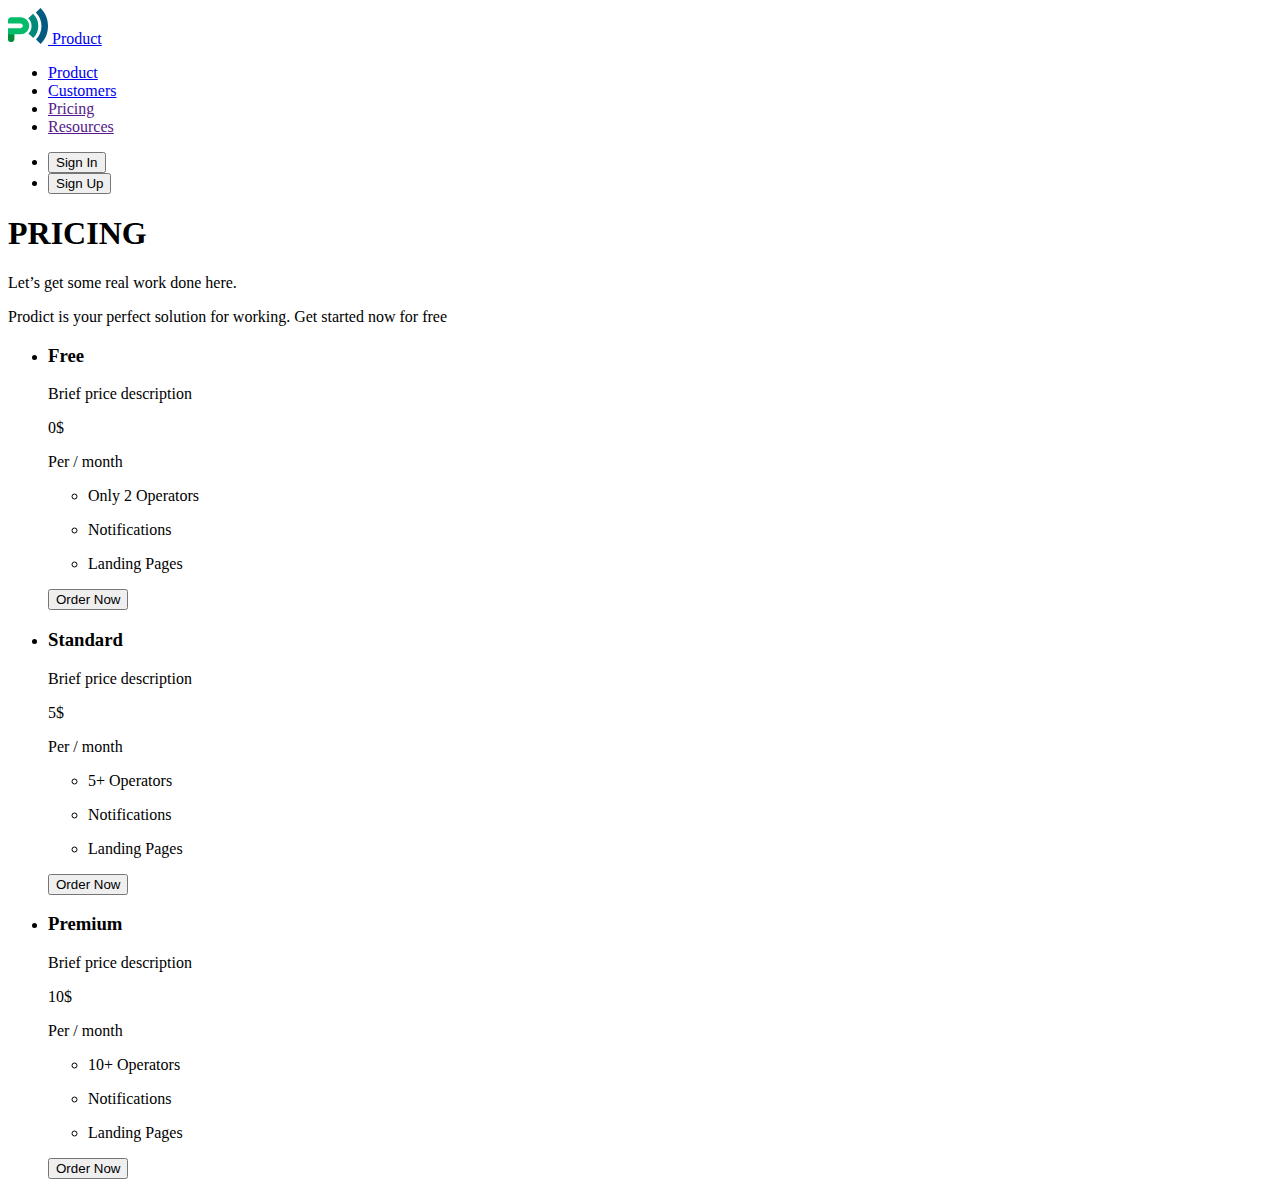
==== pricing.html @ 3b410654 "add markup" ====
<!DOCTYPE html>
<html lang="en">
  <head>
    <meta charset="UTF-8" />
    <meta name="viewport" content="width=device-width, initial-scale=1.0" />
    <title>Business promotion</title>
  </head>
  <body>
    <header>
      <nav>
        <a href="./index.html"
          ><img src="./images/logo.svg" alt="logo" /> Product</a
        >
        <ul>
          <li><a href="./index.html">Product</a></li>
          <li><a href="./customers.html">Customers</a></li>
          <li><a href="">Pricing</a></li>
          <li><a href="">Resources</a></li>
        </ul>
      </nav>
      <ul>
        <li><button type="button">Sign In</button></li>
        <li><button type="button">Sign Up</button></li>
      </ul>
    </header>
    <main>
      <section>
        <h1>PRICING</h1>
        <p>Let’s get some real work done here.</p>
        <p>
          Prodict is your perfect solution for working. Get started now for free
        </p>
        <ul>
          <li>
            <h3>Free</h3>
            <p>Brief price description</p>
            <span>0</span><span>$</span>
            <p>Per / month</p>
            <ul>
              <li>
                <p>Only 2 Operators</p>
              </li>
              <li>
                <p>Notifications</p>
              </li>
              <li>
                <p>Landing Pages</p>
              </li>
            </ul>
            <button type="button">Order Now</button>
          </li>
          <li>
            <h3>Standard</h3>
            <p>Brief price description</p>
            <span>5</span><span>$</span>
            <p>Per / month</p>
            <ul>
              <li>
                <p>5+ Operators</p>
              </li>
              <li>
                <p>Notifications</p>
              </li>
              <li>
                <p>Landing Pages</p>
              </li>
            </ul>
            <button type="button">Order Now</button>
          </li>
          <li>
            <h3>Premium</h3>
            <p>Brief price description</p>
            <span>10</span><span>$</span>
            <p>Per / month</p>
            <ul>
              <li>
                <p>10+ Operators</p>
              </li>
              <li>
                <p>Notifications</p>
              </li>
              <li>
                <p>Landing Pages</p>
              </li>
            </ul>
            <button type="button">Order Now</button>
          </li>
        </ul>
      </section>
    </main>
  </body>
</html>
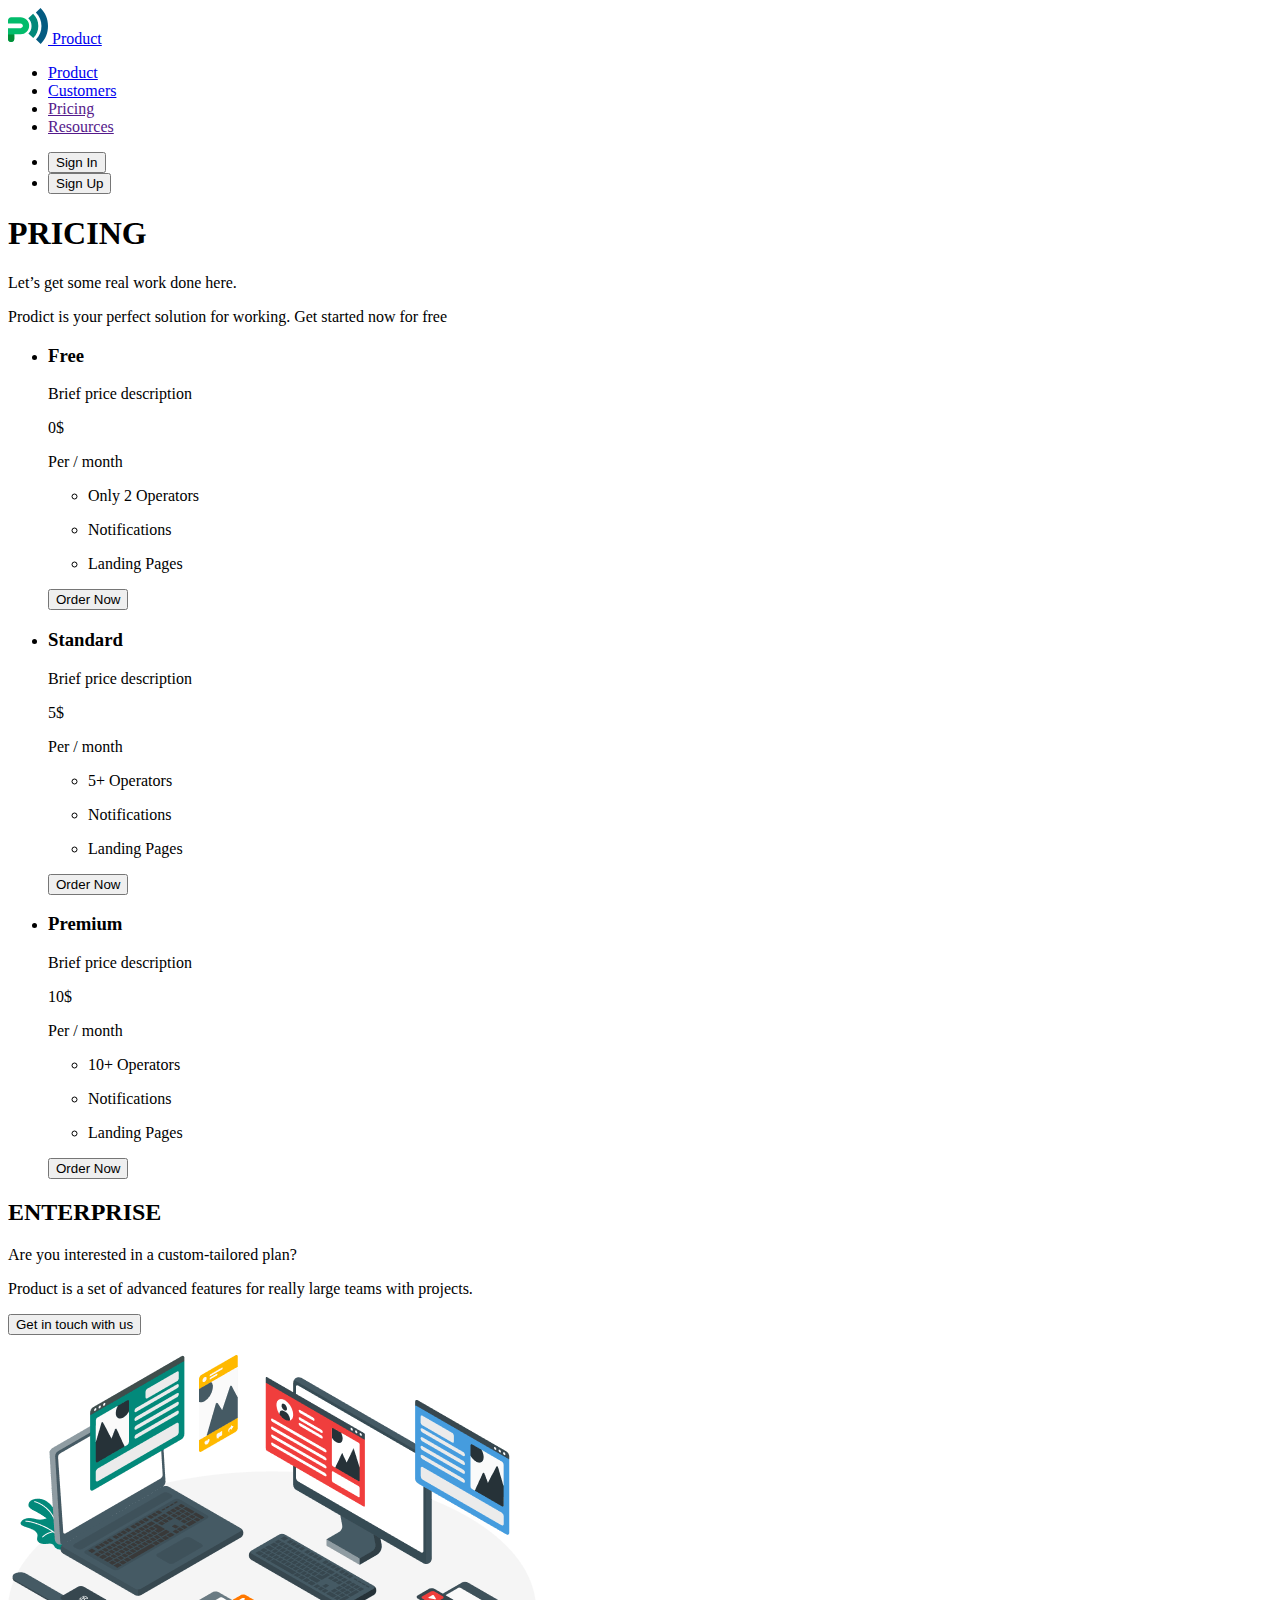
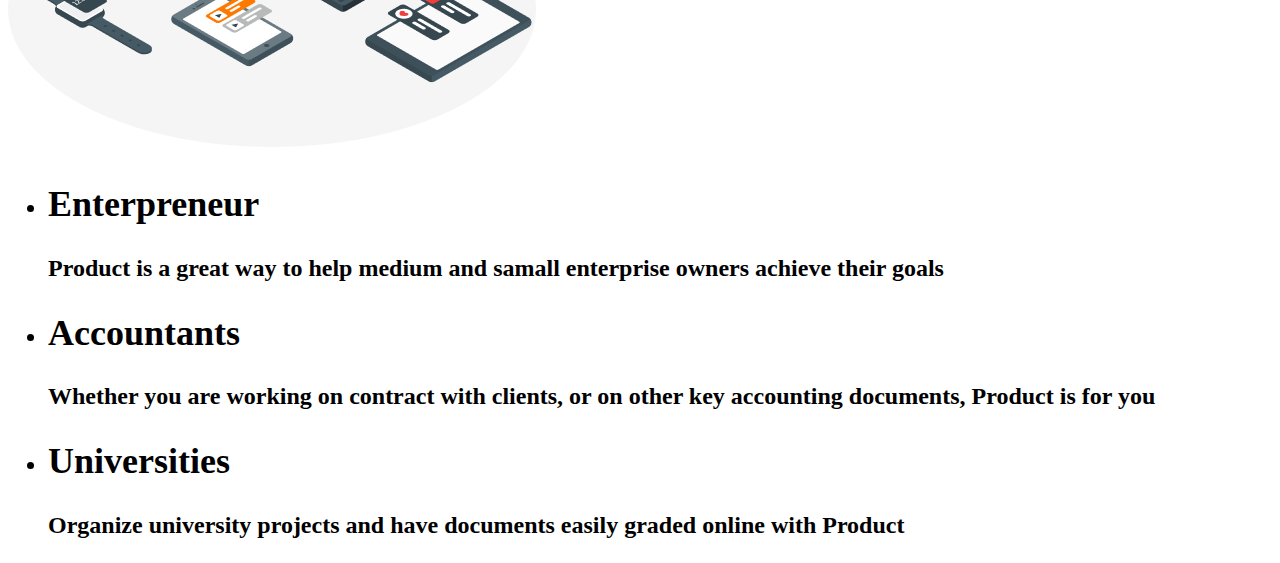
==== commit 58109760: "Save" ====
--- a/pricing.html
+++ b/pricing.html
@@ -87,6 +87,43 @@
           </li>
         </ul>
       </section>
+      <section>
+        <h2>ENTERPRISE</h2>
+        <p>Are you interested in a custom-tailored plan?</p>
+        <p>
+          Product is a set of advanced features for really large teams with
+          projects.
+        </p>
+        <button type="button">Get in touch with us</button>
+      </section>
+      <section>
+        <h2>
+          <img src="./images/amico.png" alt="amico" />
+          <ul>
+            <li>
+              <h2>Enterpreneur</h2>
+              <p>
+                Product is a great way to help medium and samall enterprise
+                owners achieve their goals
+              </p>
+            </li>
+            <li>
+              <h2>Accountants</h2>
+              <p>
+                Whether you are working on contract with clients, or on other
+                key accounting documents, Product is for you
+              </p>
+            </li>
+            <li>
+              <h2>Universities</h2>
+              <p>
+                Organize university projects and have documents easily graded
+                online with Product
+              </p>
+            </li>
+          </ul>
+        </h2>
+      </section>
     </main>
   </body>
 </html>
